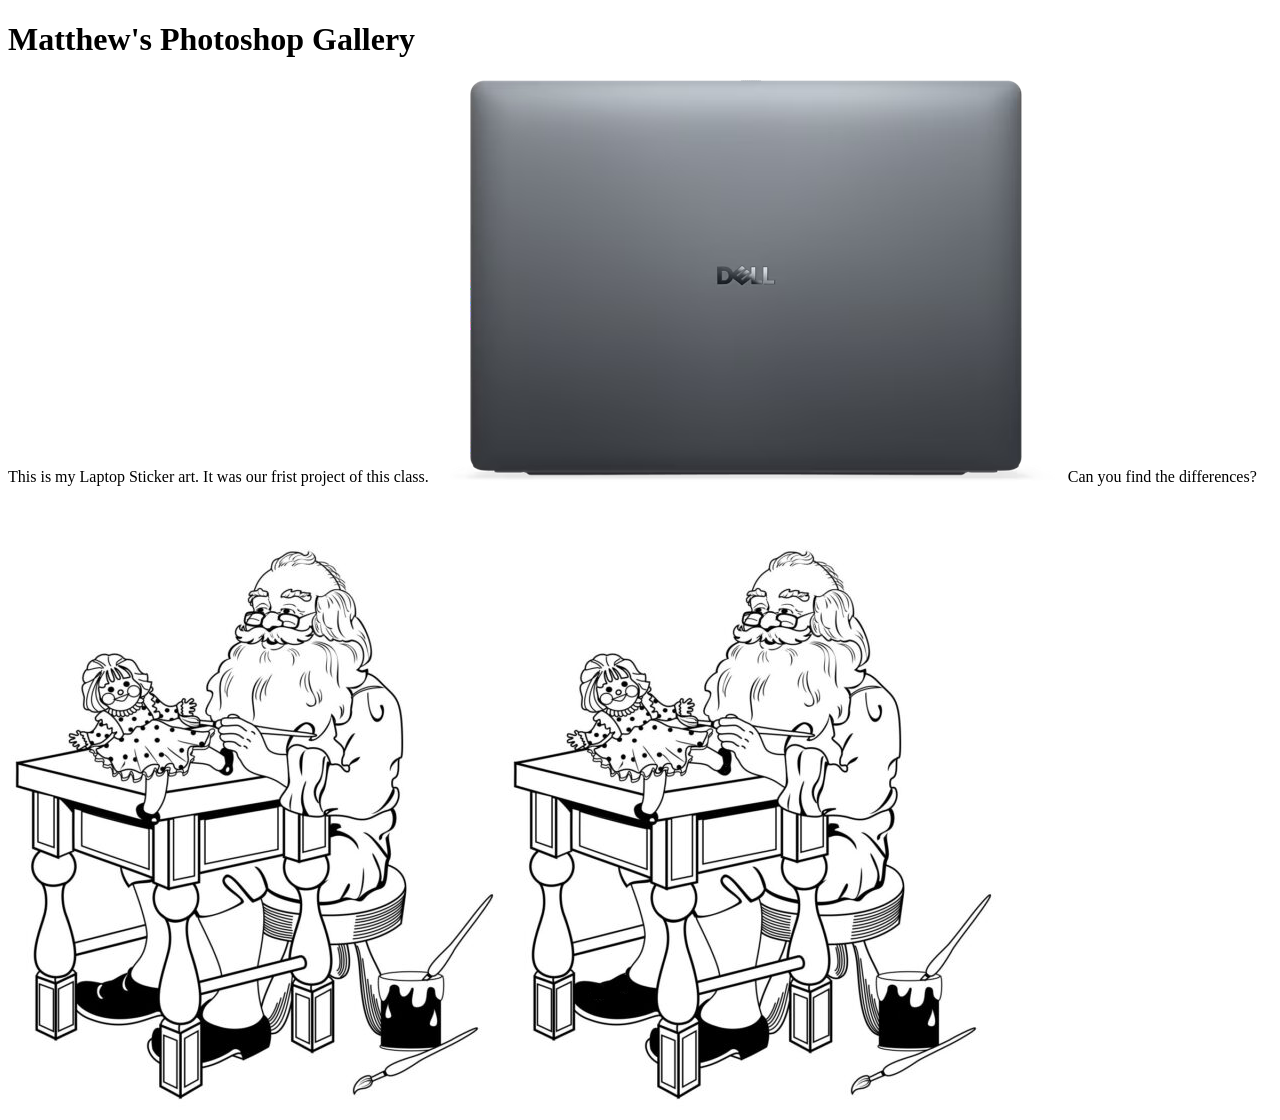
==== index.html @ cad95587 "Added the latest assignment" ====
<!DOCTYPE html>
<html lang="en">
<head>
    <title>IDC2O - First Webpage</title>
</head>
<body>
    <h1>Matthew's Photoshop Gallery</h1>
    <p1>This is my Laptop Sticker art. It was our frist project of this class. </p1>
</body>
    <img src="dellLaptop.png" alt="A Dell Laptop">
<body>
    Can you find the differences?
</body>
     <img src="Ps.png" alt="Image 1">
     <img src="FindTheDifferences.png" alt="Image 2">
</html>
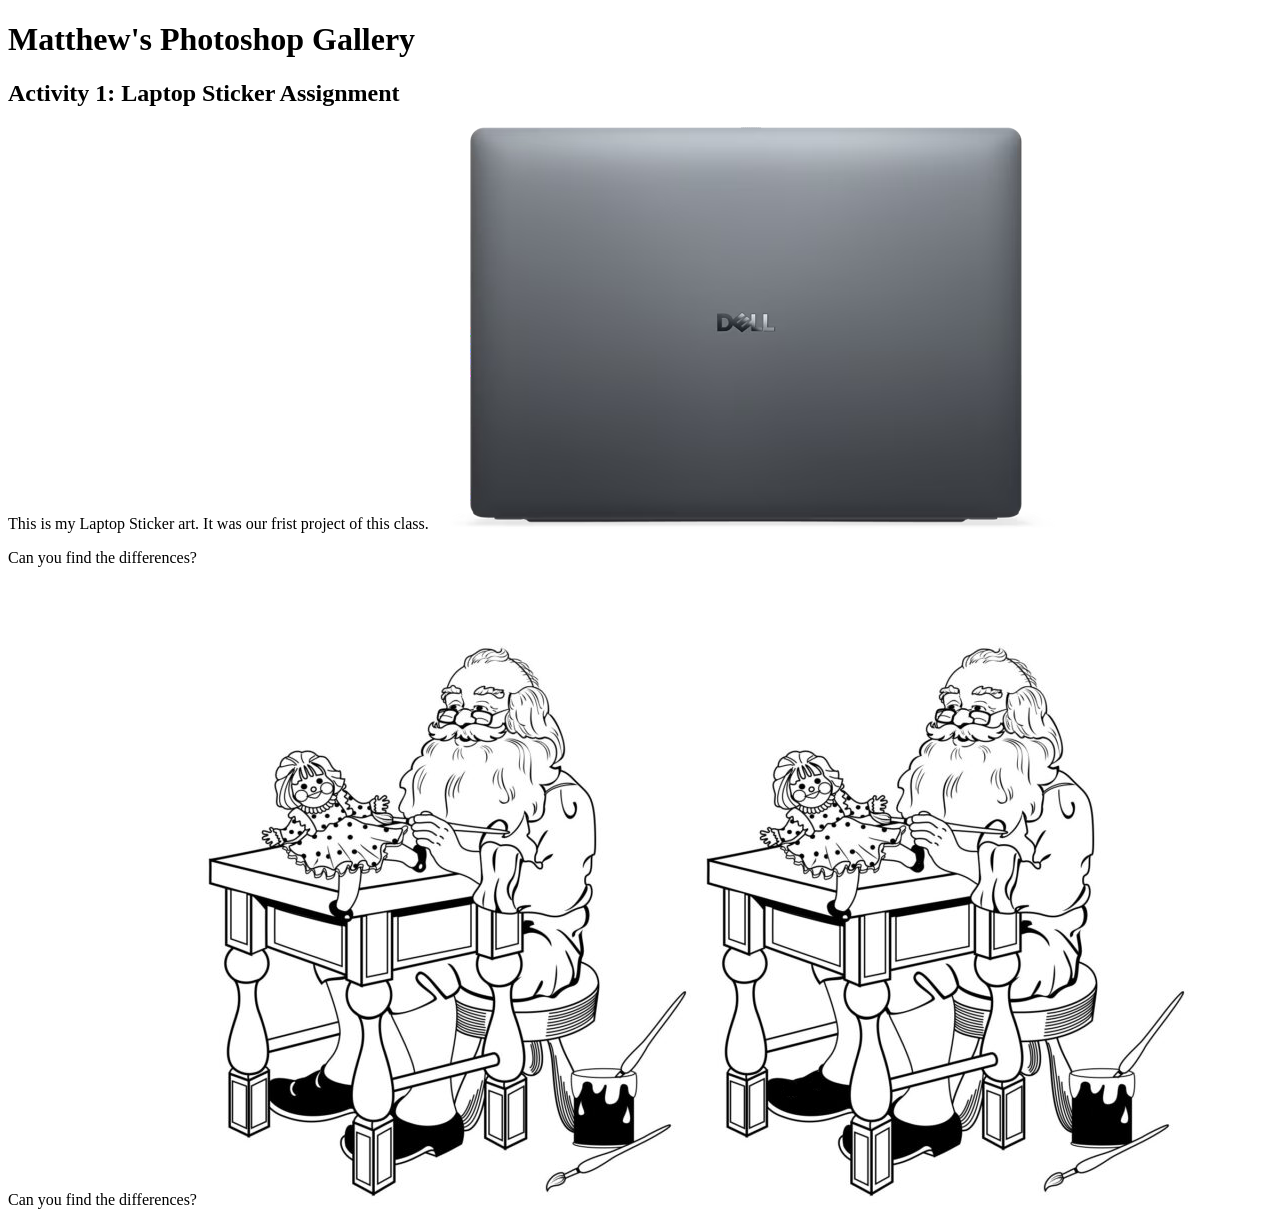
==== commit 33ff1b40: "Update index.html" ====
--- a/index.html
+++ b/index.html
@@ -1,16 +1,18 @@
 <!DOCTYPE html>
 <html lang="en">
-<head>
+<h1>
     <title>IDC2O - First Webpage</title>
-</head>
+</h1>
 <body>
     <h1>Matthew's Photoshop Gallery</h1>
-    <p1>This is my Laptop Sticker art. It was our frist project of this class. </p1>
-</body>
+    <h2>Activity 1: Laptop Sticker Assignment</h2>
+    <p1>This is my Laptop Sticker art. It was our frist project of this class.</p1>
+
     <img src="dellLaptop.png" alt="A Dell Laptop">
-<body>
+    <p> Can you find the differences?</p>
+    
     Can you find the differences?
-</body>
-     <img src="Ps.png" alt="Image 1">
-     <img src="FindTheDifferences.png" alt="Image 2">
+    <img src="Ps.png" alt="Image 1">
+    <img src="FindTheDifferences.png" alt="Image 2">
+    </body>
 </html>
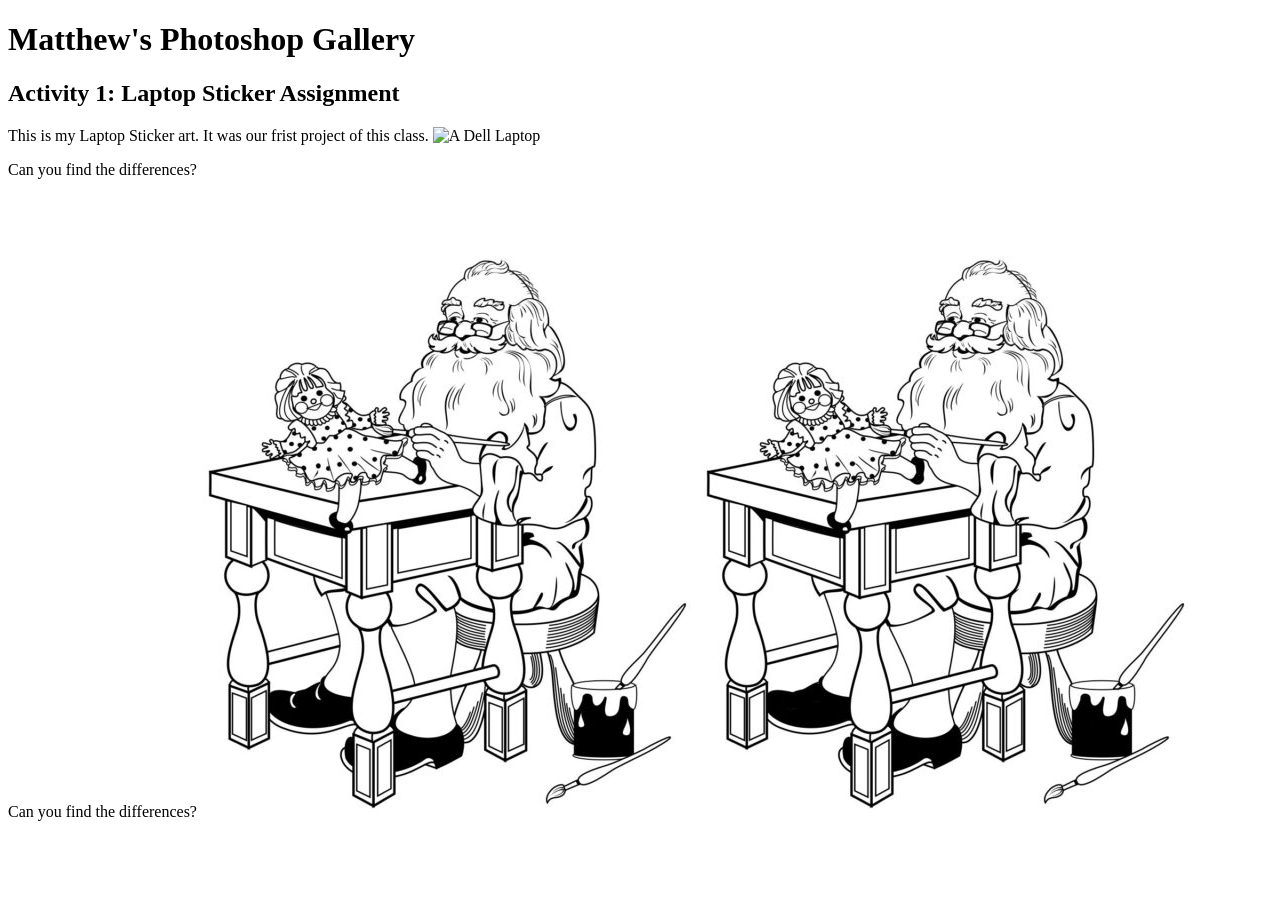
==== commit 75d62c61: "Update index.html" ====
--- a/index.html
+++ b/index.html
@@ -5,14 +5,17 @@
 </h1>
 <body>
     <h1>Matthew's Photoshop Gallery</h1>
+    
     <h2>Activity 1: Laptop Sticker Assignment</h2>
+    
     <p1>This is my Laptop Sticker art. It was our frist project of this class.</p1>
 
-    <img src="dellLaptop.png" alt="A Dell Laptop">
+    <img src="smith_laptop_stickers(1).png" alt="A Dell Laptop">
+    
     <p> Can you find the differences?</p>
     
     Can you find the differences?
-    <img src="Ps.png" alt="Image 1">
-    <img src="FindTheDifferences.png" alt="Image 2">
+    
+    <img src="Ps.png" alt="Image 1"> <img src="FindTheDifferences.png" alt="Image 2">
     </body>
 </html>
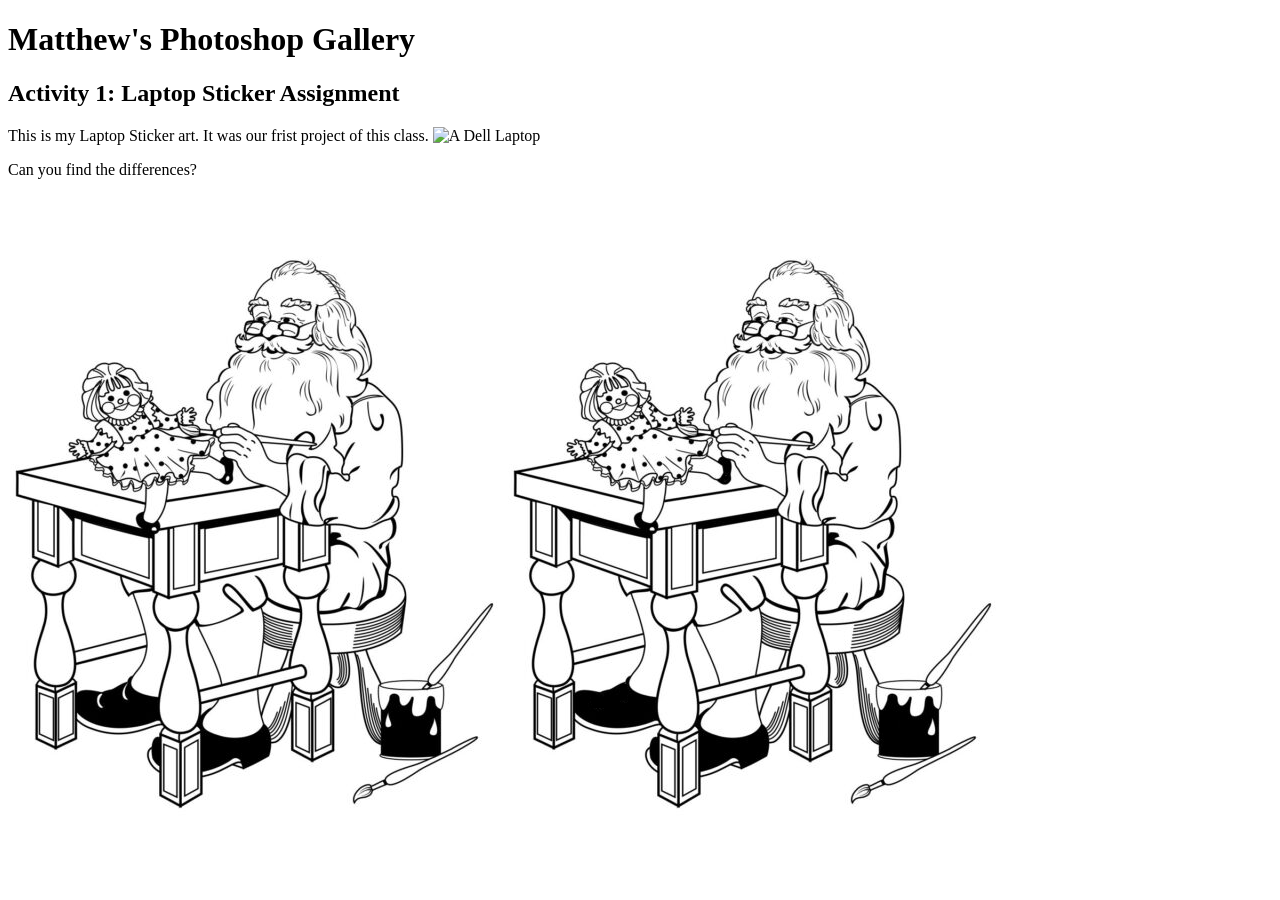
==== commit 8348323c: "Update index.html" ====
--- a/index.html
+++ b/index.html
@@ -14,8 +14,6 @@
     
     <p> Can you find the differences?</p>
     
-    Can you find the differences?
-    
     <img src="Ps.png" alt="Image 1"> <img src="FindTheDifferences.png" alt="Image 2">
     </body>
 </html>
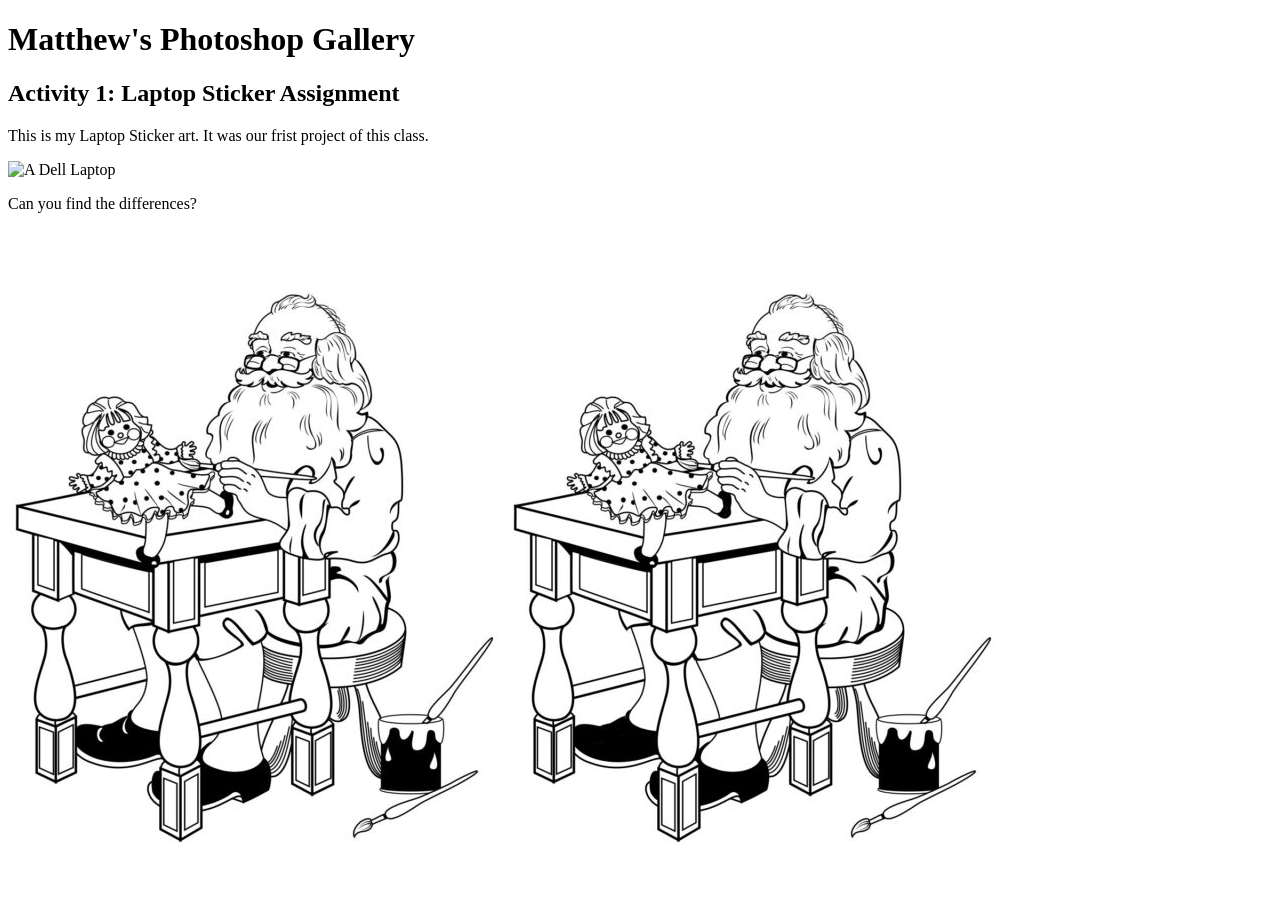
==== commit 21c1ff5e: "Update index.html" ====
--- a/index.html
+++ b/index.html
@@ -8,7 +8,7 @@
     
     <h2>Activity 1: Laptop Sticker Assignment</h2>
     
-    <p1>This is my Laptop Sticker art. It was our frist project of this class.</p1>
+    <p>This is my Laptop Sticker art. It was our frist project of this class.</p>
 
     <img src="smith_laptop_stickers(1).png" alt="A Dell Laptop">
     
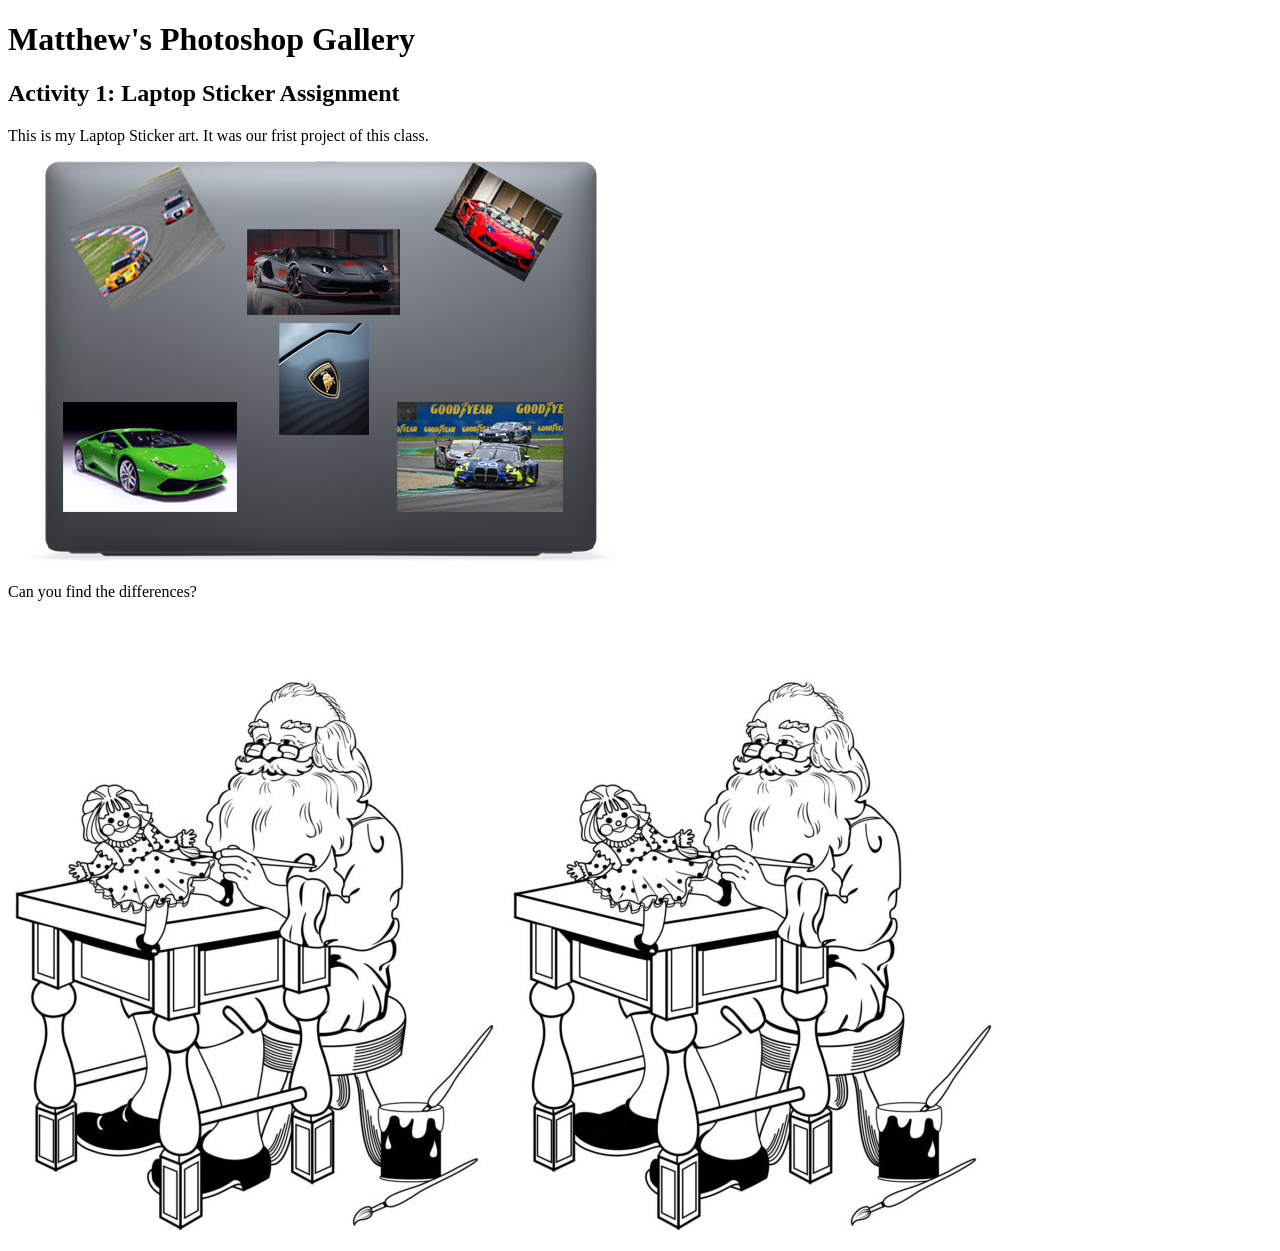
==== commit 53027bb8: "Update index.html" ====
--- a/index.html
+++ b/index.html
@@ -10,7 +10,7 @@
     
     <p>This is my Laptop Sticker art. It was our frist project of this class.</p>
 
-    <img src="smith_laptop_stickers(1).png" alt="A Dell Laptop">
+    <img src="smith_laptop_stickers (1).png" alt="A Dell Laptop">
     
     <p> Can you find the differences?</p>
     
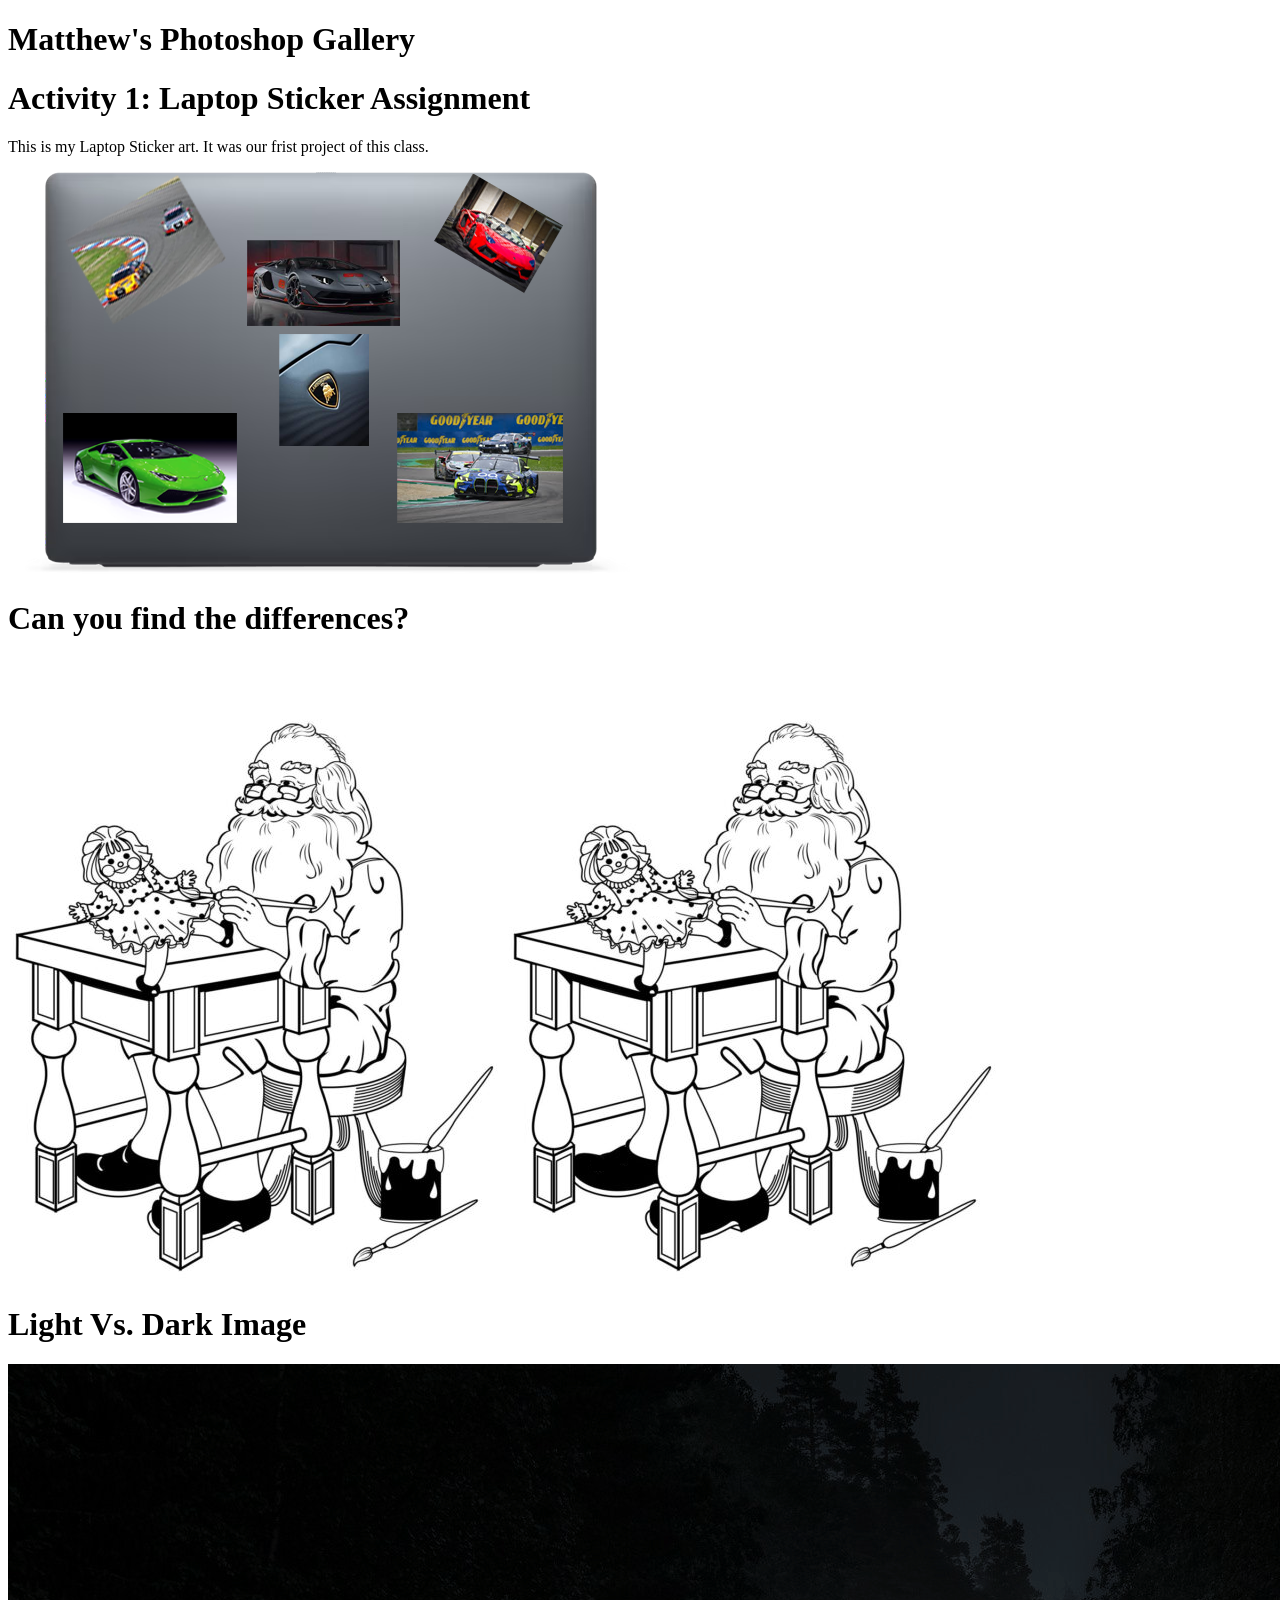
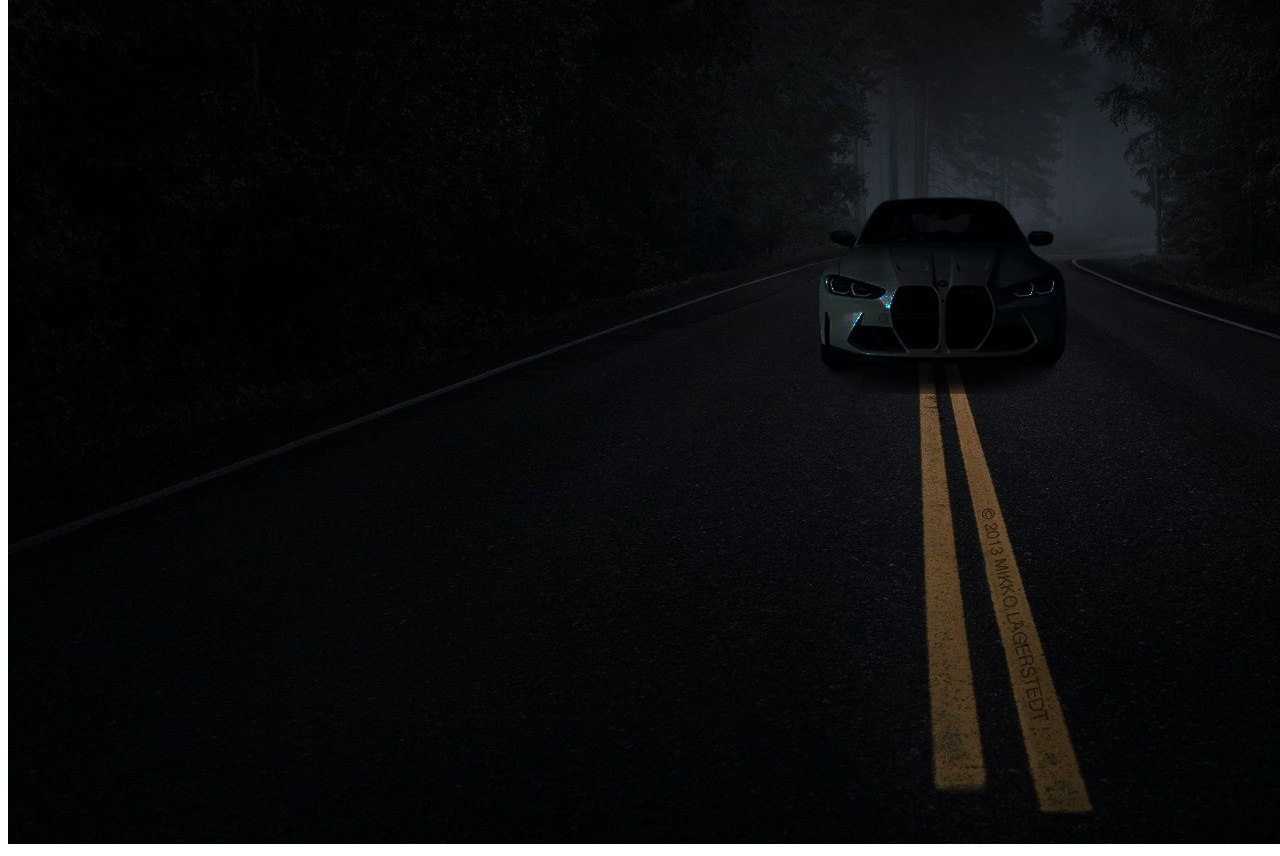
==== commit d90fa17b: "Update index.html" ====
--- a/index.html
+++ b/index.html
@@ -6,14 +6,18 @@
 <body>
     <h1>Matthew's Photoshop Gallery</h1>
     
-    <h2>Activity 1: Laptop Sticker Assignment</h2>
+    <h1>Activity 1: Laptop Sticker Assignment</h1>
     
     <p>This is my Laptop Sticker art. It was our frist project of this class.</p>
 
     <img src="smith_laptop_stickers (1).png" alt="A Dell Laptop">
     
-    <p> Can you find the differences?</p>
+    <h1> Can you find the differences?</h1>
     
     <img src="Ps.png" alt="Image 1"> <img src="FindTheDifferences.png" alt="Image 2">
+
+    <h1>Light Vs. Dark Image</h1>
+
+    <img src="Night Highway.png" alt="A car on a highway at night...">
     </body>
 </html>
